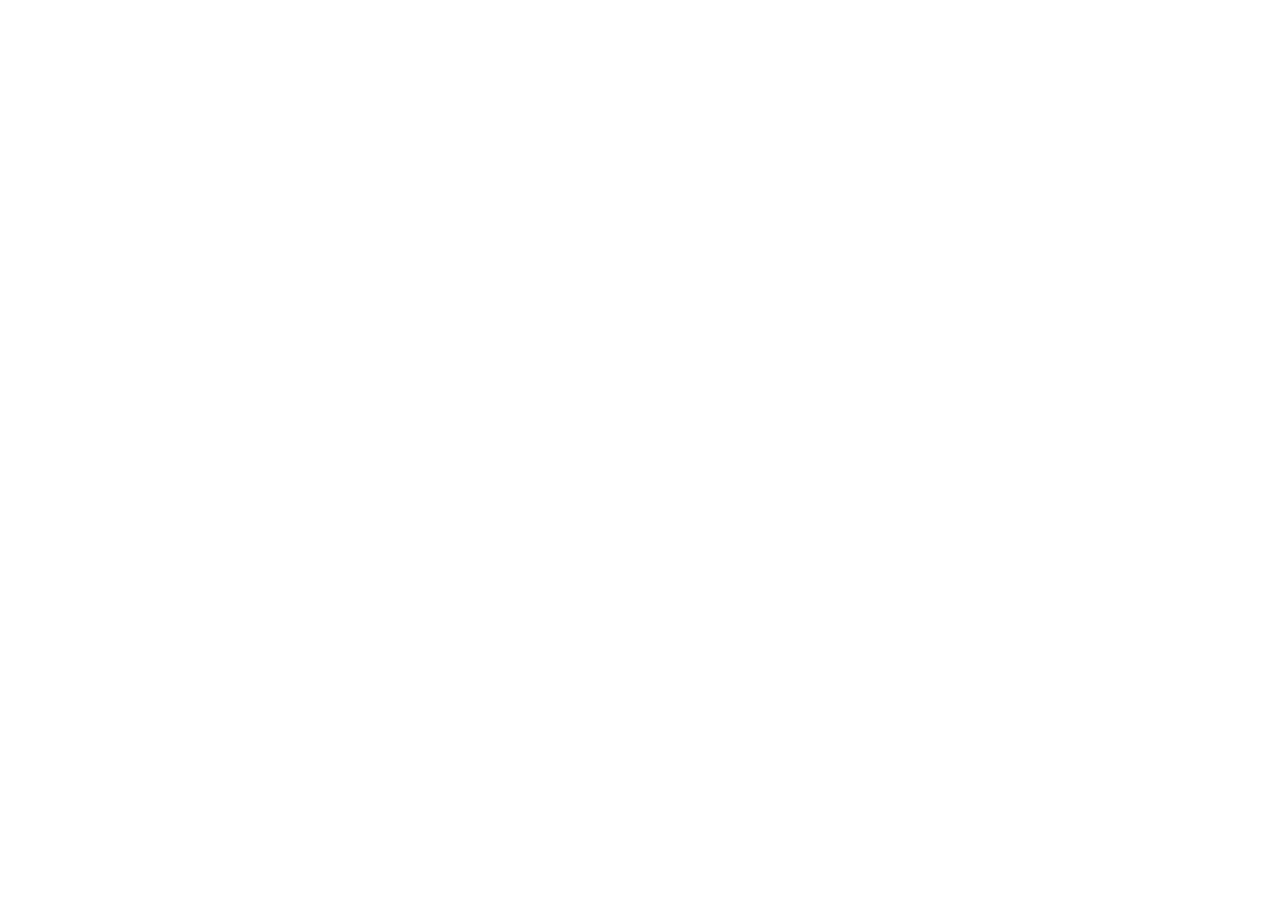
==== index.html @ d305706a "base bootstrap" ====
<!doctype html>
<html lang="en">
    <head>
        <meta charset="UTF-8" />
        <meta name="viewport" content="width=device-width, initial-scale=1.0" />
        <!-- bootstrap style -->
        <link
            href="https://cdn.jsdelivr.net/npm/bootstrap@5.3.8/dist/css/bootstrap.min.css"
            rel="stylesheet"
            integrity="sha384-sRIl4kxILFvY47J16cr9ZwB07vP4J8+LH7qKQnuqkuIAvNWLzeN8tE5YBujZqJLB"
            crossorigin="anonymous"
        />
        <title>Project 4 with bootstrap</title>
    </head>
    <body>



        
        <!-- Nhúng js bootstrap -->
        <script
            src="https://cdn.jsdelivr.net/npm/bootstrap@5.3.8/dist/js/bootstrap.bundle.min.js"
            integrity="sha384-FKyoEForCGlyvwx9Hj09JcYn3nv7wiPVlz7YYwJrWVcXK/BmnVDxM+D2scQbITxI"
            crossorigin="anonymous"
        ></script>
    </body>
</html>
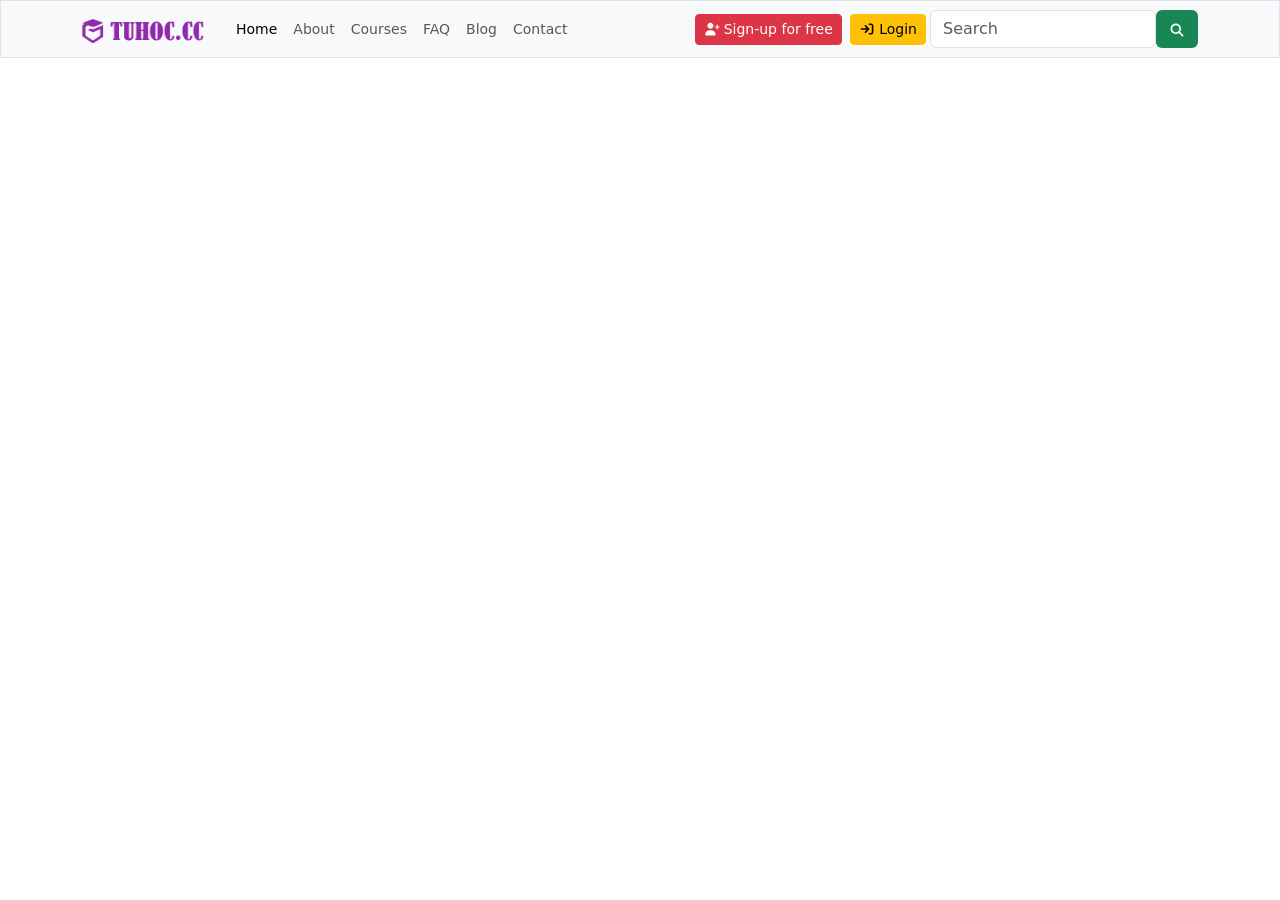
==== commit ee09a914: "xong phần navbar" ====
--- a/index.html
+++ b/index.html
@@ -10,13 +10,105 @@
             integrity="sha384-sRIl4kxILFvY47J16cr9ZwB07vP4J8+LH7qKQnuqkuIAvNWLzeN8tE5YBujZqJLB"
             crossorigin="anonymous"
         />
+
+        <!-- my style -->
+        <link rel="stylesheet" href="./style.css" />
         <title>Project 4 with bootstrap</title>
     </head>
     <body>
+        <!-- navbar -->
+        <nav class="navbar navbar-expand-lg bg-light border small border-bottom">
+            <div class="container">
+                <a class="navbar-brand" href="#">
+                    <img src="./img/logo-tuhoc-light.png" alt="Logo website Tuhoc.cc" width="30" height="24" />
+                </a>
+                <button
+                    class="navbar-toggler"
+                    type="button"
+                    data-bs-toggle="collapse"
+                    data-bs-target="#navbarSupportedContent"
+                    aria-controls="navbarSupportedContent"
+                    aria-expanded="false"
+                    aria-label="Toggle navigation"
+                >
+                    <span class="navbar-toggler-icon"></span>
+                </button>
+                <div class="collapse navbar-collapse" id="navbarSupportedContent">
+                    <!-- menu item -->
+                    <ul class="navbar-nav me-auto mb-2 mb-lg-0">
+                        <li class="nav-item">
+                            <a class="nav-link active" aria-current="page" href="#">Home</a>
+                        </li>
+                        <li class="nav-item">
+                            <a class="nav-link" href="#">About</a>
+                        </li>
+                        <li class="nav-item">
+                            <a class="nav-link" href="#">Courses</a>
+                        </li>
+                        <li class="nav-item">
+                            <a class="nav-link" href="#">FAQ</a>
+                        </li>
+                        <li class="nav-item">
+                            <a class="nav-link" href="#">Blog</a>
+                        </li>
+                        <li class="nav-item">
+                            <a class="nav-link" href="#">Contact</a>
+                        </li>
+                    </ul>
 
+                    <!-- btn -->
+                    <div class="mb-lg-0 mb-2">
+                        <a
+                            href="#"
+                            class="btn btn-danger btn-sm d-inline-flex justify-content-center align-items-center me-1"
+                        >
+                            <svg
+                                class="me-1"
+                                xmlns="http://www.w3.org/2000/svg"
+                                viewBox="0 0 640 640"
+                                width="16px"
+                                height="16px"
+                            >
+                                <!--!Font Awesome Free v7.3.1 by @fontawesome - https://fontawesome.com License - https://fontawesome.com/license/free Copyright 2026 Fonticons, Inc.-->
+                                <path
+                                    fill="rgb(255, 255, 255)"
+                                    d="M285.7 368C384.2 368 464 447.8 464 546.3C464 562.7 450.7 576 434.3 576L77.7 576C61.3 576 48 562.7 48 546.3C48 447.8 127.8 368 226.3 368L285.7 368zM528 144C541.3 144 552 154.7 552 168L552 216L600 216C613.3 216 624 226.7 624 240C624 253.3 613.3 264 600 264L552 264L552 312C552 325.3 541.3 336 528 336C514.7 336 504 325.3 504 312L504 264L456 264C442.7 264 432 253.3 432 240C432 226.7 442.7 216 456 216L504 216L504 168C504 154.7 514.7 144 528 144zM256 312C189.7 312 136 258.3 136 192C136 125.7 189.7 72 256 72C322.3 72 376 125.7 376 192C376 258.3 322.3 312 256 312z"
+                                />
+                            </svg>
+                            Sign-up for free
+                        </a>
+                        <a
+                            href="#"
+                            class="btn btn-warning btn-sm d-inline-flex justify-content-center align-items-center me-1"
+                        >
+                            <svg
+                                class="me-1"
+                                xmlns="http://www.w3.org/2000/svg"
+                                viewBox="0 0 640 640"
+                                width="16px"
+                                height="16px"
+                            >
+                                <!--!Font Awesome Pro v7.3.1 by @fontawesome - https://fontawesome.com License - https://fontawesome.com/license (Commercial License) Copyright 2026 Fonticons, Inc.-->
+                                <path
+                                    fill="#000"
+                                    d="M416 160L480 160C497.7 160 512 174.3 512 192L512 448C512 465.7 497.7 480 480 480L416 480C398.3 480 384 494.3 384 512C384 529.7 398.3 544 416 544L480 544C533 544 576 501 576 448L576 192C576 139 533 96 480 96L416 96C398.3 96 384 110.3 384 128C384 145.7 398.3 160 416 160zM406.6 342.6C419.1 330.1 419.1 309.8 406.6 297.3L278.6 169.3C266.1 156.8 245.8 156.8 233.3 169.3C220.8 181.8 220.8 202.1 233.3 214.6L306.7 288L96 288C78.3 288 64 302.3 64 320C64 337.7 78.3 352 96 352L306.7 352L233.3 425.4C220.8 437.9 220.8 458.2 233.3 470.7C245.8 483.2 266.1 483.2 278.6 470.7L406.6 342.7z"
+                                />
+                            </svg>
+                            Login
+                        </a>
+                    </div>
 
+                    <!-- form search -->
+                    <form class="d-flex" role="search">
+                        <input class="form-control" type="search" placeholder="Search" aria-label="Search" />
+                        <button class="btn bg-success text-white" type="submit">
+                            <img src="./img/search.svg" alt="search" width="16px" height="16px" />
+                        </button>
+                    </form>
+                </div>
+            </div>
+        </nav>
 
-        
         <!-- Nhúng js bootstrap -->
         <script
             src="https://cdn.jsdelivr.net/npm/bootstrap@5.3.8/dist/js/bootstrap.bundle.min.js"
--- a/style.css
+++ b/style.css
@@ -0,0 +1,3 @@
+.navbar-brand img{
+    width: 130px;
+}
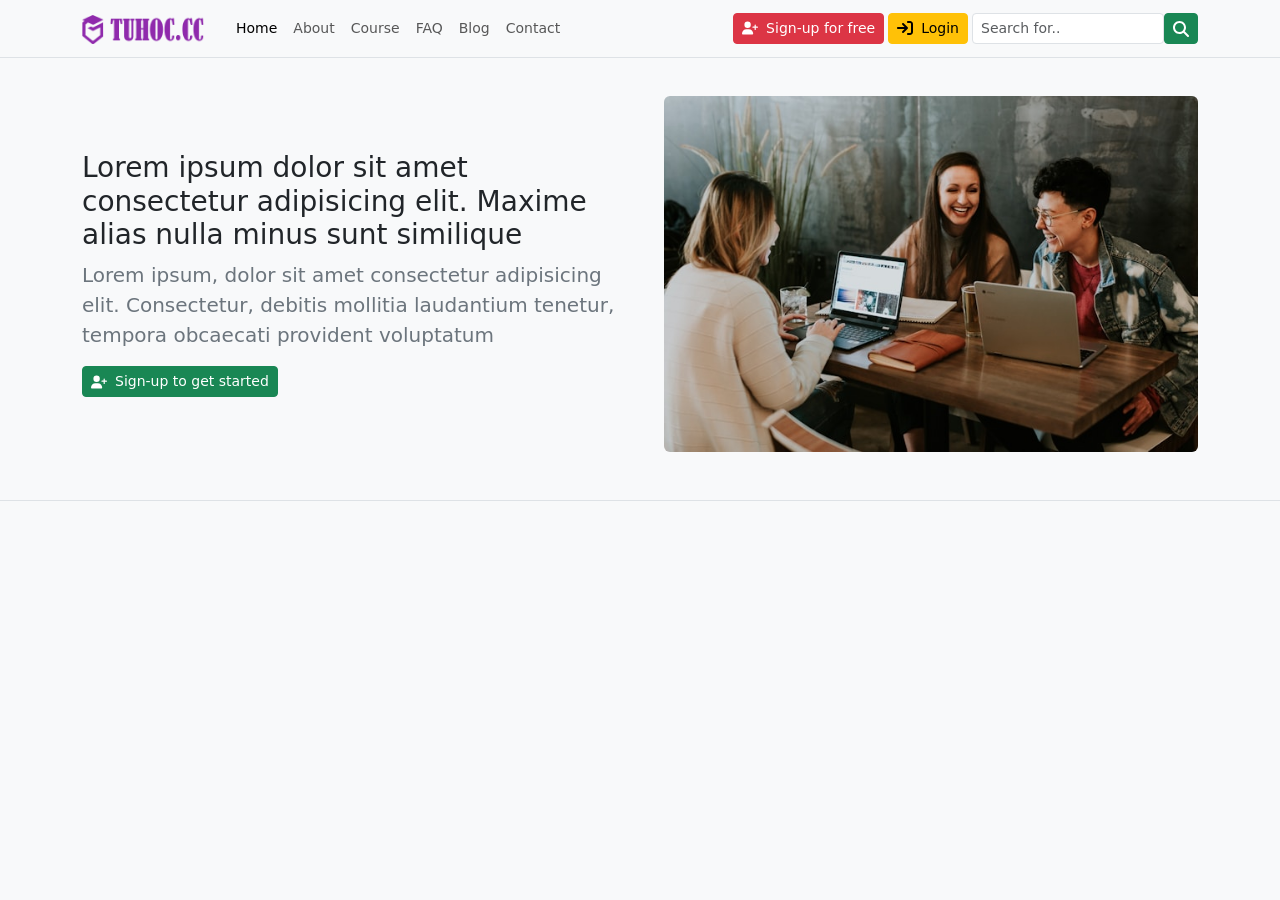
==== commit 2949fb00: "xong phần main-header" ====
--- a/index.html
+++ b/index.html
@@ -15,12 +15,13 @@
         <link rel="stylesheet" href="./style.css" />
         <title>Project 4 with bootstrap</title>
     </head>
-    <body>
+    <body class="bg-light">
         <!-- navbar -->
-        <nav class="navbar navbar-expand-lg bg-light border small border-bottom">
+        <nav class="navbar navbar-expand-lg bg-light border-bottom small fixed-top">
             <div class="container">
+                <!-- navbar rand -->
                 <a class="navbar-brand" href="#">
-                    <img src="./img/logo-tuhoc-light.png" alt="Logo website Tuhoc.cc" width="30" height="24" />
+                    <img src="./img/logo-tuhoc-light.png" alt="logo tuhoc.cc" />
                 </a>
                 <button
                     class="navbar-toggler"
@@ -37,77 +38,133 @@
                     <!-- menu item -->
                     <ul class="navbar-nav me-auto mb-2 mb-lg-0">
                         <li class="nav-item">
-                            <a class="nav-link active" aria-current="page" href="#">Home</a>
+                            <a class="nav-link active" aria-current="page" href="./index.html">Home</a>
                         </li>
                         <li class="nav-item">
-                            <a class="nav-link" href="#">About</a>
+                            <a class="nav-link" aria-current="page" href="#">About</a>
                         </li>
                         <li class="nav-item">
-                            <a class="nav-link" href="#">Courses</a>
+                            <a class="nav-link" aria-current="page" href="#">Course</a>
                         </li>
                         <li class="nav-item">
-                            <a class="nav-link" href="#">FAQ</a>
+                            <a class="nav-link" aria-current="page" href="./faq.html">FAQ</a>
                         </li>
                         <li class="nav-item">
-                            <a class="nav-link" href="#">Blog</a>
+                            <a class="nav-link" aria-current="page" href="#">Blog</a>
                         </li>
                         <li class="nav-item">
-                            <a class="nav-link" href="#">Contact</a>
+                            <a class="nav-link" aria-current="page" href="./contact.html">Contact</a>
                         </li>
                     </ul>
 
-                    <!-- btn -->
-                    <div class="mb-lg-0 mb-2">
+                    <!-- btn dùng thẻ a để đăng ký và đăng nhập -->
+                    <div class="me-1 mb-2 mb-lg-0 d-flex flex-column gap-1 flex-md-row">
                         <a
-                            href="#"
-                            class="btn btn-danger btn-sm d-inline-flex justify-content-center align-items-center me-1"
+                            href="#!"
+                            class="btn btn-danger btn-sm d-inline-flex justify-content-center align-items-center"
                         >
                             <svg
-                                class="me-1"
                                 xmlns="http://www.w3.org/2000/svg"
-                                viewBox="0 0 640 640"
                                 width="16px"
                                 height="16px"
+                                class="me-2"
+                                viewBox="0 0 640 512"
                             >
-                                <!--!Font Awesome Free v7.3.1 by @fontawesome - https://fontawesome.com License - https://fontawesome.com/license/free Copyright 2026 Fonticons, Inc.-->
+                                <!--!Font Awesome Free 6.6.0 by @fontawesome - https://fontawesome.com License - https://fontawesome.com/license/free Copyright 2024 Fonticons, Inc.-->
                                 <path
-                                    fill="rgb(255, 255, 255)"
-                                    d="M285.7 368C384.2 368 464 447.8 464 546.3C464 562.7 450.7 576 434.3 576L77.7 576C61.3 576 48 562.7 48 546.3C48 447.8 127.8 368 226.3 368L285.7 368zM528 144C541.3 144 552 154.7 552 168L552 216L600 216C613.3 216 624 226.7 624 240C624 253.3 613.3 264 600 264L552 264L552 312C552 325.3 541.3 336 528 336C514.7 336 504 325.3 504 312L504 264L456 264C442.7 264 432 253.3 432 240C432 226.7 442.7 216 456 216L504 216L504 168C504 154.7 514.7 144 528 144zM256 312C189.7 312 136 258.3 136 192C136 125.7 189.7 72 256 72C322.3 72 376 125.7 376 192C376 258.3 322.3 312 256 312z"
+                                    fill="#ffffff"
+                                    d="M96 128a128 128 0 1 1 256 0A128 128 0 1 1 96 128zM0 482.3C0 383.8 79.8 304 178.3 304l91.4 0C368.2 304 448 383.8 448 482.3c0 16.4-13.3 29.7-29.7 29.7L29.7 512C13.3 512 0 498.7 0 482.3zM504 312l0-64-64 0c-13.3 0-24-10.7-24-24s10.7-24 24-24l64 0 0-64c0-13.3 10.7-24 24-24s24 10.7 24 24l0 64 64 0c13.3 0 24 10.7 24 24s-10.7 24-24 24l-64 0 0 64c0 13.3-10.7 24-24 24s-24-10.7-24-24z"
                                 />
                             </svg>
                             Sign-up for free
                         </a>
+
                         <a
-                            href="#"
-                            class="btn btn-warning btn-sm d-inline-flex justify-content-center align-items-center me-1"
+                            href="#!"
+                            class="btn btn-warning btn-sm d-inline-flex justify-content-center align-items-center"
                         >
                             <svg
-                                class="me-1"
                                 xmlns="http://www.w3.org/2000/svg"
-                                viewBox="0 0 640 640"
                                 width="16px"
                                 height="16px"
+                                class="me-2"
+                                viewBox="0 0 512 512"
                             >
-                                <!--!Font Awesome Pro v7.3.1 by @fontawesome - https://fontawesome.com License - https://fontawesome.com/license (Commercial License) Copyright 2026 Fonticons, Inc.-->
+                                <!--!Font Awesome Free 6.6.0 by @fontawesome - https://fontawesome.com License - https://fontawesome.com/license/free Copyright 2024 Fonticons, Inc.-->
                                 <path
-                                    fill="#000"
-                                    d="M416 160L480 160C497.7 160 512 174.3 512 192L512 448C512 465.7 497.7 480 480 480L416 480C398.3 480 384 494.3 384 512C384 529.7 398.3 544 416 544L480 544C533 544 576 501 576 448L576 192C576 139 533 96 480 96L416 96C398.3 96 384 110.3 384 128C384 145.7 398.3 160 416 160zM406.6 342.6C419.1 330.1 419.1 309.8 406.6 297.3L278.6 169.3C266.1 156.8 245.8 156.8 233.3 169.3C220.8 181.8 220.8 202.1 233.3 214.6L306.7 288L96 288C78.3 288 64 302.3 64 320C64 337.7 78.3 352 96 352L306.7 352L233.3 425.4C220.8 437.9 220.8 458.2 233.3 470.7C245.8 483.2 266.1 483.2 278.6 470.7L406.6 342.7z"
+                                    d="M352 96l64 0c17.7 0 32 14.3 32 32l0 256c0 17.7-14.3 32-32 32l-64 0c-17.7 0-32 14.3-32 32s14.3 32 32 32l64 0c53 0 96-43 96-96l0-256c0-53-43-96-96-96l-64 0c-17.7 0-32 14.3-32 32s14.3 32 32 32zm-9.4 182.6c12.5-12.5 12.5-32.8 0-45.3l-128-128c-12.5-12.5-32.8-12.5-45.3 0s-12.5 32.8 0 45.3L242.7 224 32 224c-17.7 0-32 14.3-32 32s14.3 32 32 32l210.7 0-73.4 73.4c-12.5 12.5-12.5 32.8 0 45.3s32.8 12.5 45.3 0l128-128z"
                                 />
                             </svg>
                             Login
                         </a>
                     </div>
-
                     <!-- form search -->
                     <form class="d-flex" role="search">
-                        <input class="form-control" type="search" placeholder="Search" aria-label="Search" />
-                        <button class="btn bg-success text-white" type="submit">
-                            <img src="./img/search.svg" alt="search" width="16px" height="16px" />
+                        <input
+                            class="form-control form-control-sm me-0"
+                            type="search"
+                            placeholder="Search for.."
+                            aria-label="Search"
+                        />
+                        <button class="btn btn-success btn-sm" type="submit">
+                            <svg xmlns="http://www.w3.org/2000/svg" width="16px" height="16px" viewBox="0 0 512 512">
+                                <!--!Font Awesome Free 6.6.0 by @fontawesome - https://fontawesome.com License - https://fontawesome.com/license/free Copyright 2024 Fonticons, Inc.-->
+                                <path
+                                    fill="#ffffff"
+                                    d="M416 208c0 45.9-14.9 88.3-40 122.7L502.6 457.4c12.5 12.5 12.5 32.8 0 45.3s-32.8 12.5-45.3 0L330.7 376c-34.4 25.2-76.8 40-122.7 40C93.1 416 0 322.9 0 208S93.1 0 208 0S416 93.1 416 208zM208 352a144 144 0 1 0 0-288 144 144 0 1 0 0 288z"
+                                />
+                            </svg>
                         </button>
                     </form>
                 </div>
             </div>
         </nav>
+
+        <!-- header start -->
+        <header class="main-header py-5 mt-5 border-bottom">
+            <div class="container">
+                <div class="row align-items-center gx-md-5">
+                    <!-- khoi trai -->
+                    <div class="col-md-6 ">
+                        <h1 class="fs-3 fw-normal">
+                            Lorem ipsum dolor sit amet consectetur adipisicing elit. Maxime alias nulla minus sunt
+                            similique
+                        </h1>
+                        <p class="fs-5 fw-light text-secondary">
+                            Lorem ipsum, dolor sit amet consectetur adipisicing elit. Consectetur, debitis mollitia
+                            laudantium tenetur, tempora obcaecati provident voluptatum
+                        </p>
+                        <a
+                            href="#!"
+                            class="btn btn-success btn-sm d-inline-flex justify-content-center align-items-center"
+                        >
+                            <svg
+                                xmlns="http://www.w3.org/2000/svg"
+                                width="16px"
+                                height="16px"
+                                class="me-2"
+                                viewBox="0 0 640 512"
+                            >
+                                <!--!Font Awesome Free 6.6.0 by @fontawesome - https://fontawesome.com License - https://fontawesome.com/license/free Copyright 2024 Fonticons, Inc.-->
+                                <path
+                                    fill="#ffffff"
+                                    d="M96 128a128 128 0 1 1 256 0A128 128 0 1 1 96 128zM0 482.3C0 383.8 79.8 304 178.3 304l91.4 0C368.2 304 448 383.8 448 482.3c0 16.4-13.3 29.7-29.7 29.7L29.7 512C13.3 512 0 498.7 0 482.3zM504 312l0-64-64 0c-13.3 0-24-10.7-24-24s10.7-24 24-24l64 0 0-64c0-13.3 10.7-24 24-24s24 10.7 24 24l0 64 64 0c13.3 0 24 10.7 24 24s-10.7 24-24 24l-64 0 0 64c0 13.3-10.7 24-24 24s-24-10.7-24-24z"
+                                />
+                            </svg>
+                            Sign-up to get started
+                        </a>
+                    </div>
+                    <!-- khoi phai -->
+                    <div class="col-md-6 mt-5 mt-md-0">
+                        <div>
+                            <img class="rounded w-100" src="./img/main-header.jpg" alt="">
+                        </div>
+                    </div>
+                </div>
+            </div>
+        </header>
+
+        <!-- header end -->
 
         <!-- Nhúng js bootstrap -->
         <script
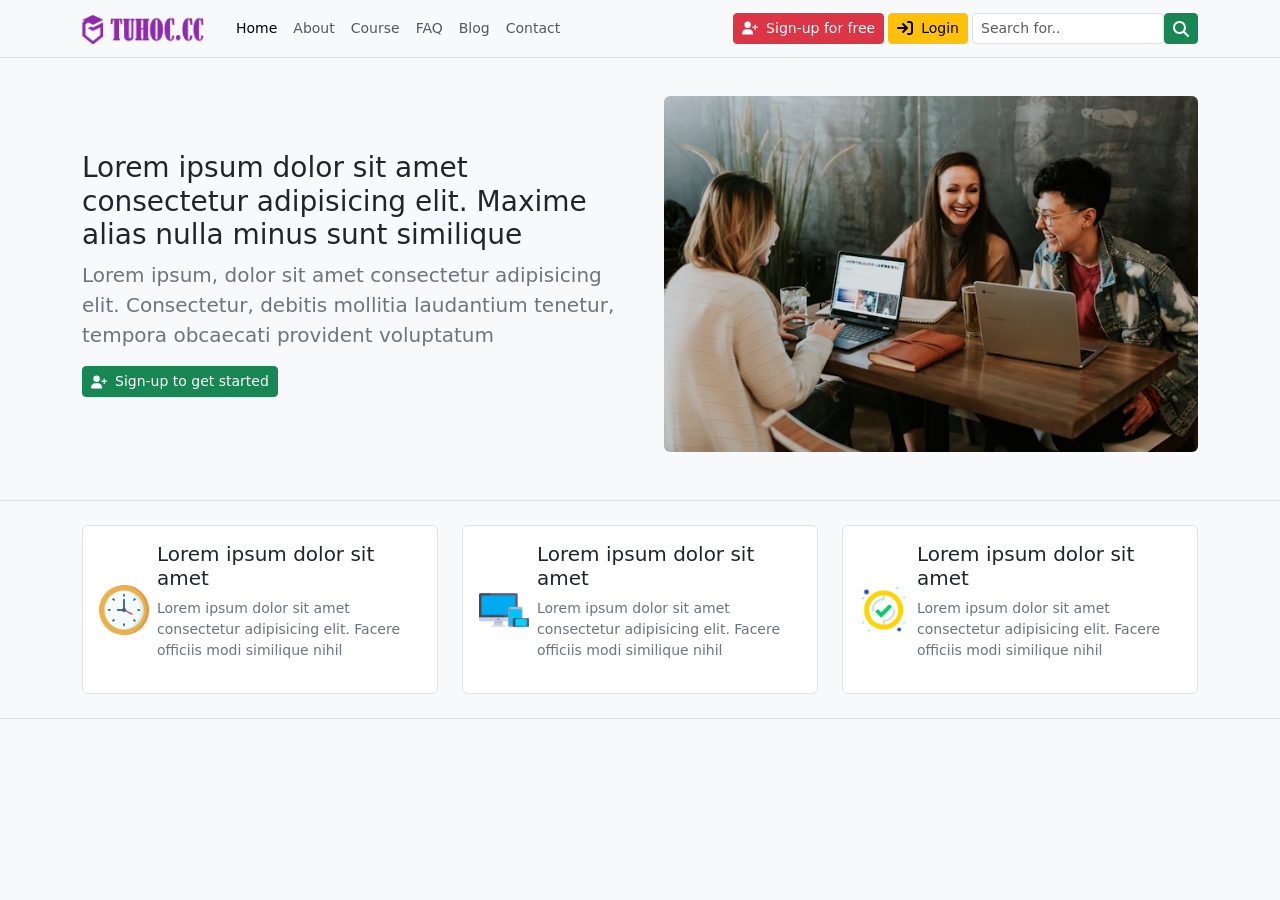
==== commit c9cddd82: "xong site feature" ====
--- a/index.html
+++ b/index.html
@@ -164,7 +164,56 @@
             </div>
         </header>
 
-        <!-- header end -->
+        <!-- site feature -->
+         <section class="py-4 border-bottom">
+        <div class="container">
+            <div class="row">
+                <!-- item -->
+                <div class="col-md-4">
+                    <div class="feature-item bg-white border rounded p-3 d-flex align-items-center">
+                        <div>
+                            <img src="./img/clock.png" alt="" width="50px" height="50px">
+                        </div>
+                        <div class="ms-2">
+                            <h3 class="fs-5">Lorem ipsum dolor sit amet</h3>
+                            <p class="small text-secondary">Lorem ipsum dolor sit amet consectetur adipisicing elit.
+                                Facere officiis modi similique
+                                nihil</p>
+                        </div>
+                    </div>
+                </div>
+                <!-- item -->
+                <div class="col-md-4">
+                    <div class="feature-item bg-white border rounded p-3 d-flex align-items-center mt-2 mt-md-0">
+                        <div>
+                            <img src="./img/responsive.png" alt="" width="50px" height="50px">
+                        </div>
+                        <div class="ms-2">
+                            <h3 class="fs-5">Lorem ipsum dolor sit amet</h3>
+                            <p class="small text-secondary">Lorem ipsum dolor sit amet consectetur adipisicing elit.
+                                Facere officiis modi similique
+                                nihil</p>
+                        </div>
+                    </div>
+                </div>
+                <!-- item -->
+                <div class="col-md-4">
+                    <div class="feature-item bg-white border rounded p-3 d-flex align-items-center mt-2 mt-md-0">
+                        <div>
+                            <img src="./img/tick.png" alt="" width="50px" height="50px">
+                        </div>
+                        <div class="ms-2">
+                            <h3 class="fs-5">Lorem ipsum dolor sit amet</h3>
+                            <p class="small text-secondary">Lorem ipsum dolor sit amet consectetur adipisicing elit.
+                                Facere officiis modi similique
+                                nihil</p>
+                        </div>
+                    </div>
+                </div>
+            </div>
+        </div>
+
+    </section>
 
         <!-- Nhúng js bootstrap -->
         <script
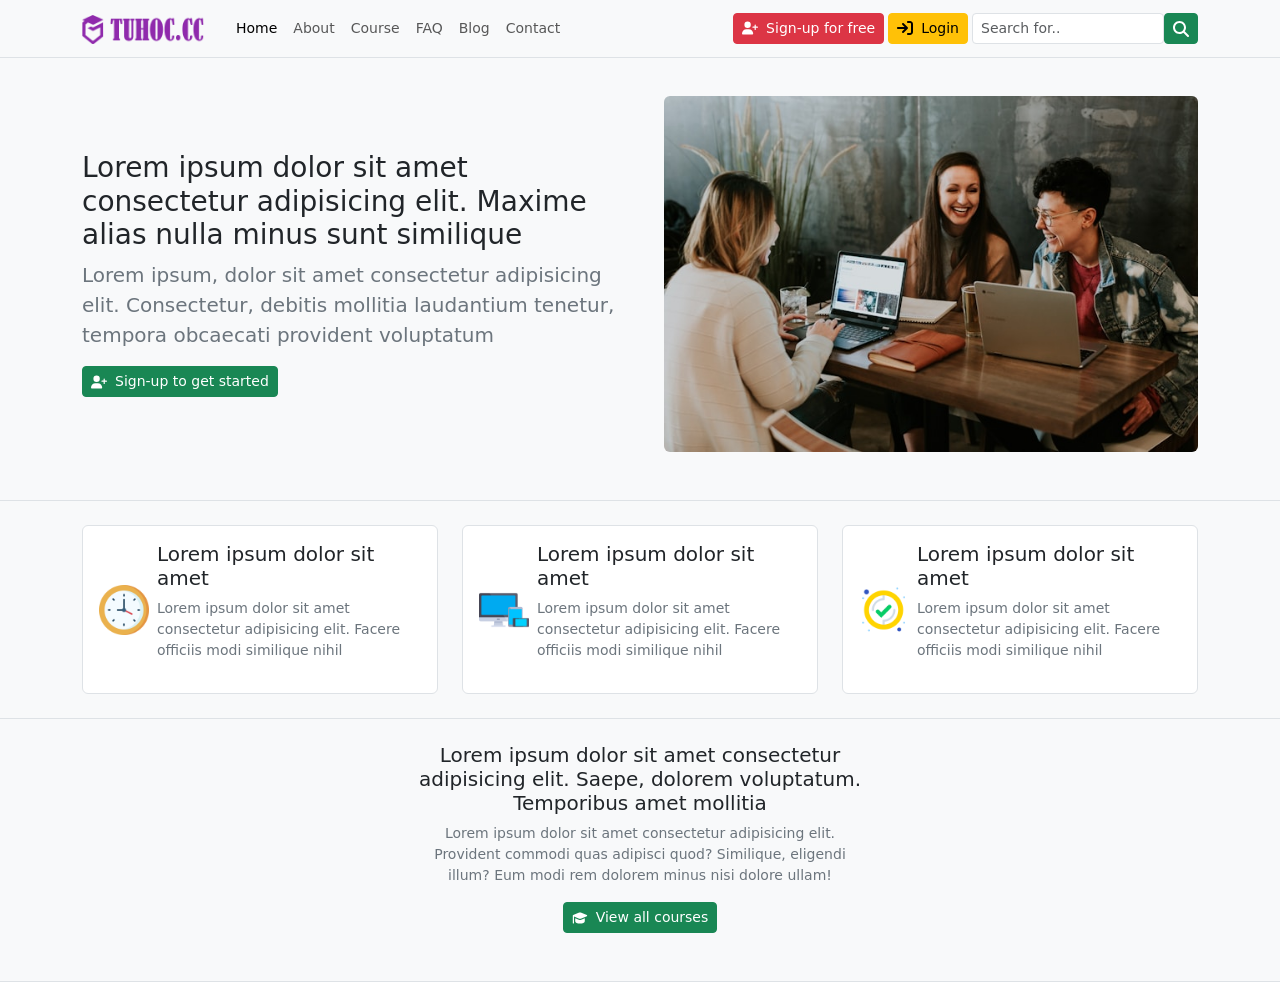
==== commit 44c1ebb0: "xong phần Course Loop" ====
--- a/index.html
+++ b/index.html
@@ -125,7 +125,7 @@
             <div class="container">
                 <div class="row align-items-center gx-md-5">
                     <!-- khoi trai -->
-                    <div class="col-md-6 ">
+                    <div class="col-md-6">
                         <h1 class="fs-3 fw-normal">
                             Lorem ipsum dolor sit amet consectetur adipisicing elit. Maxime alias nulla minus sunt
                             similique
@@ -157,7 +157,7 @@
                     <!-- khoi phai -->
                     <div class="col-md-6 mt-5 mt-md-0">
                         <div>
-                            <img class="rounded w-100" src="./img/main-header.jpg" alt="">
+                            <img class="rounded w-100" src="./img/main-header.jpg" alt="" />
                         </div>
                     </div>
                 </div>
@@ -165,55 +165,96 @@
         </header>
 
         <!-- site feature -->
-         <section class="py-4 border-bottom">
-        <div class="container">
-            <div class="row">
-                <!-- item -->
-                <div class="col-md-4">
-                    <div class="feature-item bg-white border rounded p-3 d-flex align-items-center">
-                        <div>
-                            <img src="./img/clock.png" alt="" width="50px" height="50px">
-                        </div>
-                        <div class="ms-2">
-                            <h3 class="fs-5">Lorem ipsum dolor sit amet</h3>
-                            <p class="small text-secondary">Lorem ipsum dolor sit amet consectetur adipisicing elit.
-                                Facere officiis modi similique
-                                nihil</p>
-                        </div>
-                    </div>
-                </div>
-                <!-- item -->
-                <div class="col-md-4">
-                    <div class="feature-item bg-white border rounded p-3 d-flex align-items-center mt-2 mt-md-0">
-                        <div>
-                            <img src="./img/responsive.png" alt="" width="50px" height="50px">
-                        </div>
-                        <div class="ms-2">
-                            <h3 class="fs-5">Lorem ipsum dolor sit amet</h3>
-                            <p class="small text-secondary">Lorem ipsum dolor sit amet consectetur adipisicing elit.
-                                Facere officiis modi similique
-                                nihil</p>
-                        </div>
-                    </div>
-                </div>
-                <!-- item -->
-                <div class="col-md-4">
-                    <div class="feature-item bg-white border rounded p-3 d-flex align-items-center mt-2 mt-md-0">
-                        <div>
-                            <img src="./img/tick.png" alt="" width="50px" height="50px">
-                        </div>
-                        <div class="ms-2">
-                            <h3 class="fs-5">Lorem ipsum dolor sit amet</h3>
-                            <p class="small text-secondary">Lorem ipsum dolor sit amet consectetur adipisicing elit.
-                                Facere officiis modi similique
-                                nihil</p>
-                        </div>
-                    </div>
-                </div>
-            </div>
-        </div>
-
-    </section>
+        <section class="py-4 border-bottom">
+            <div class="container">
+                <div class="row">
+                    <!-- item -->
+                    <div class="col-md-4">
+                        <div class="feature-item bg-white border rounded p-3 d-flex align-items-center">
+                            <div>
+                                <img src="./img/clock.png" alt="" width="50px" height="50px" />
+                            </div>
+                            <div class="ms-2">
+                                <h3 class="fs-5">Lorem ipsum dolor sit amet</h3>
+                                <p class="small text-secondary">
+                                    Lorem ipsum dolor sit amet consectetur adipisicing elit. Facere officiis modi
+                                    similique nihil
+                                </p>
+                            </div>
+                        </div>
+                    </div>
+                    <!-- item -->
+                    <div class="col-md-4">
+                        <div class="feature-item bg-white border rounded p-3 d-flex align-items-center mt-2 mt-md-0">
+                            <div>
+                                <img src="./img/responsive.png" alt="" width="50px" height="50px" />
+                            </div>
+                            <div class="ms-2">
+                                <h3 class="fs-5">Lorem ipsum dolor sit amet</h3>
+                                <p class="small text-secondary">
+                                    Lorem ipsum dolor sit amet consectetur adipisicing elit. Facere officiis modi
+                                    similique nihil
+                                </p>
+                            </div>
+                        </div>
+                    </div>
+                    <!-- item -->
+                    <div class="col-md-4">
+                        <div class="feature-item bg-white border rounded p-3 d-flex align-items-center mt-2 mt-md-0">
+                            <div>
+                                <img src="./img/tick.png" alt="" width="50px" height="50px" />
+                            </div>
+                            <div class="ms-2">
+                                <h3 class="fs-5">Lorem ipsum dolor sit amet</h3>
+                                <p class="small text-secondary">
+                                    Lorem ipsum dolor sit amet consectetur adipisicing elit. Facere officiis modi
+                                    similique nihil
+                                </p>
+                            </div>
+                        </div>
+                    </div>
+                </div>
+            </div>
+        </section>
+
+        <!-- Course Loop -->
+        <section class="py-4 border-bottom">
+            <div class="container">
+                <div class="row justify-content-center">
+                    <div class="col-md-5">
+                        <div class="cours-loop-heading text-md-center mb-4">
+                            <h1 class="fs-5">
+                                Lorem ipsum dolor sit amet consectetur adipisicing elit. Saepe, dolorem voluptatum.
+                                Temporibus amet mollitia
+                            </h1>
+                            <p class="small text-secondary">
+                                Lorem ipsum dolor sit amet consectetur adipisicing elit. Provident commodi quas adipisci
+                                quod? Similique, eligendi illum? Eum modi rem dolorem minus nisi dolore ullam!
+                            </p>
+                            <a
+                                href="#!"
+                                class="btn btn-success btn-sm d-inline-flex justify-content-center align-items-center"
+                            >
+                                <svg
+                                    xmlns="http://www.w3.org/2000/svg"
+                                    width="16px"
+                                    height="16px"
+                                    class="me-2"
+                                    viewBox="0 0 640 640"
+                                >
+                                    <!--!Font Awesome Free v7.3.1 by @fontawesome - https://fontawesome.com License - https://fontawesome.com/license/free Copyright 2026 Fonticons, Inc.-->
+                                    <path
+                                        fill="rgb(255, 255, 255)"
+                                        d="M80 259.8L289.2 345.9C299 349.9 309.4 352 320 352C330.6 352 341 349.9 350.8 345.9L593.2 246.1C602.2 242.4 608 233.7 608 224C608 214.3 602.2 205.6 593.2 201.9L350.8 102.1C341 98.1 330.6 96 320 96C309.4 96 299 98.1 289.2 102.1L46.8 201.9C37.8 205.6 32 214.3 32 224L32 520C32 533.3 42.7 544 56 544C69.3 544 80 533.3 80 520L80 259.8zM128 331.5L128 448C128 501 214 544 320 544C426 544 512 501 512 448L512 331.4L369.1 390.3C353.5 396.7 336.9 400 320 400C303.1 400 286.5 396.7 270.9 390.3L128 331.4z"
+                                    />
+                                </svg>
+                                View all courses
+                            </a>
+                        </div>
+                    </div>
+                </div>
+            </div>
+        </section>
 
         <!-- Nhúng js bootstrap -->
         <script
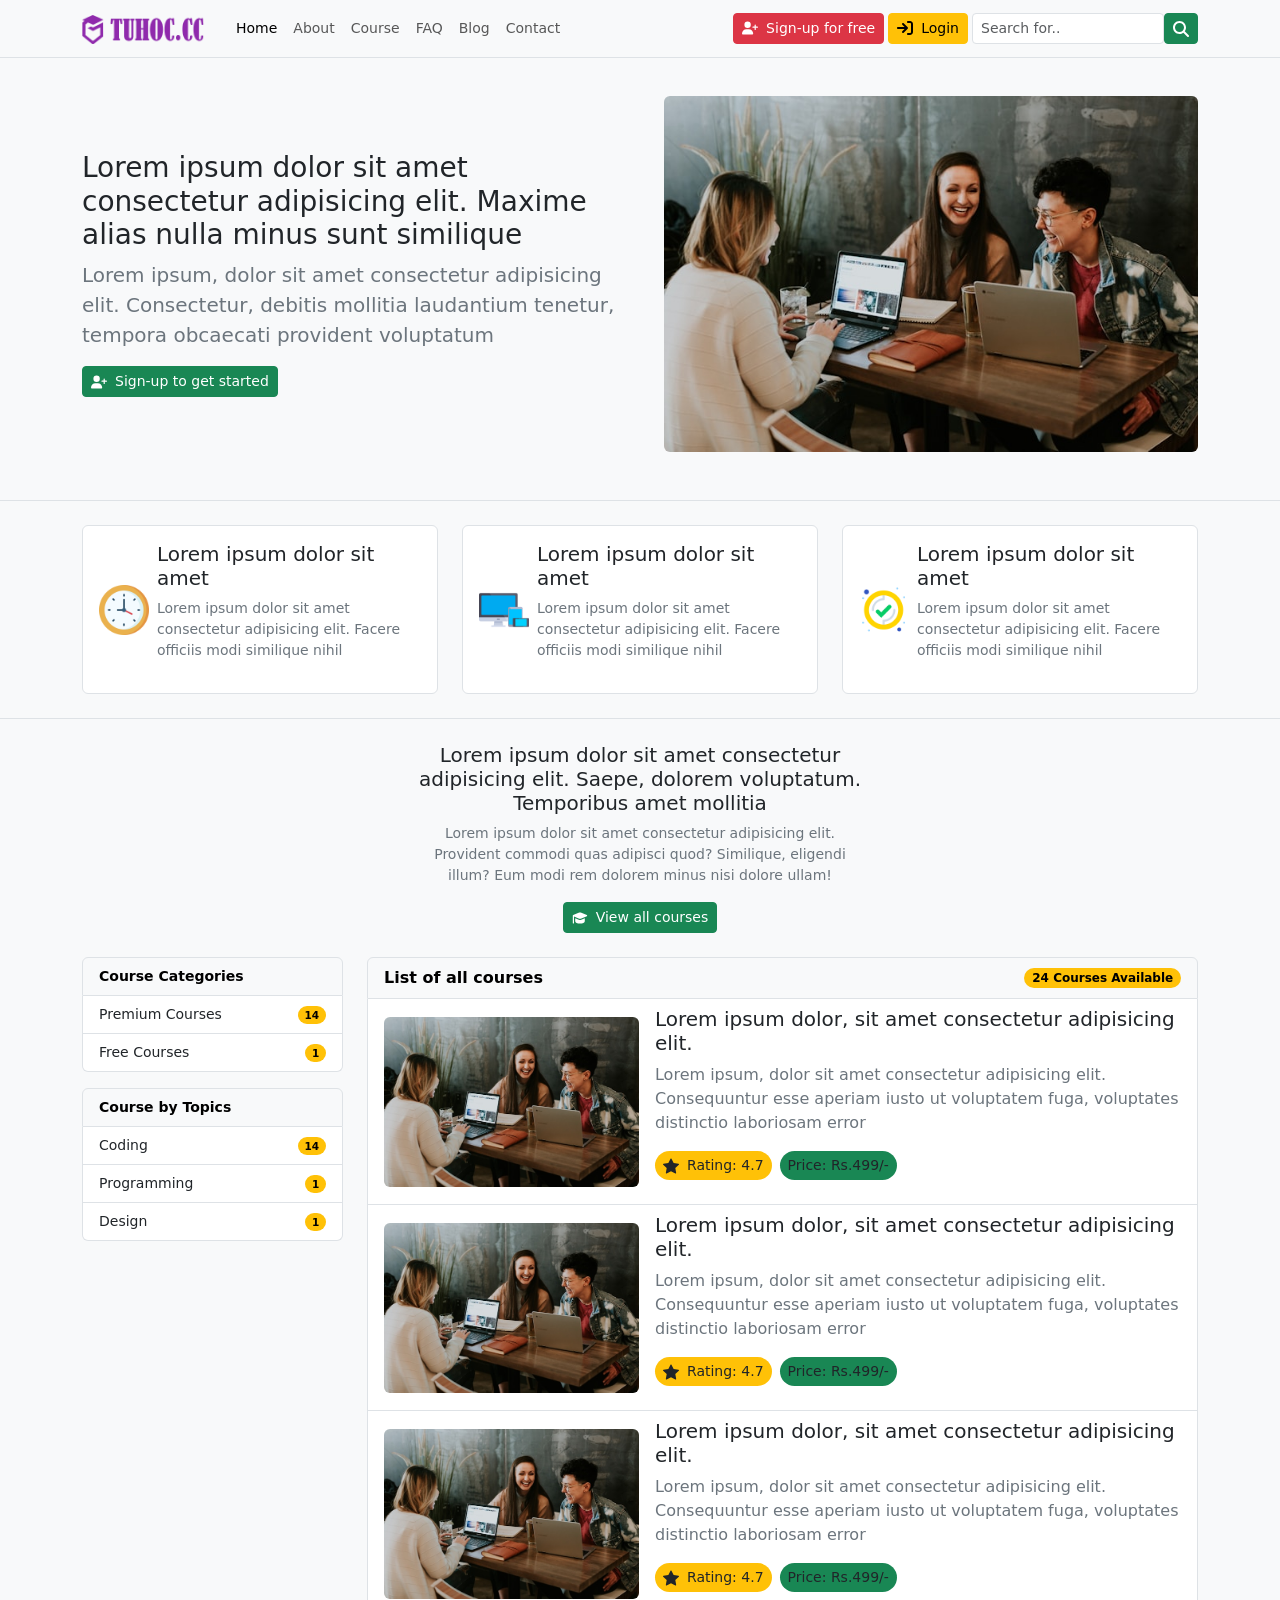
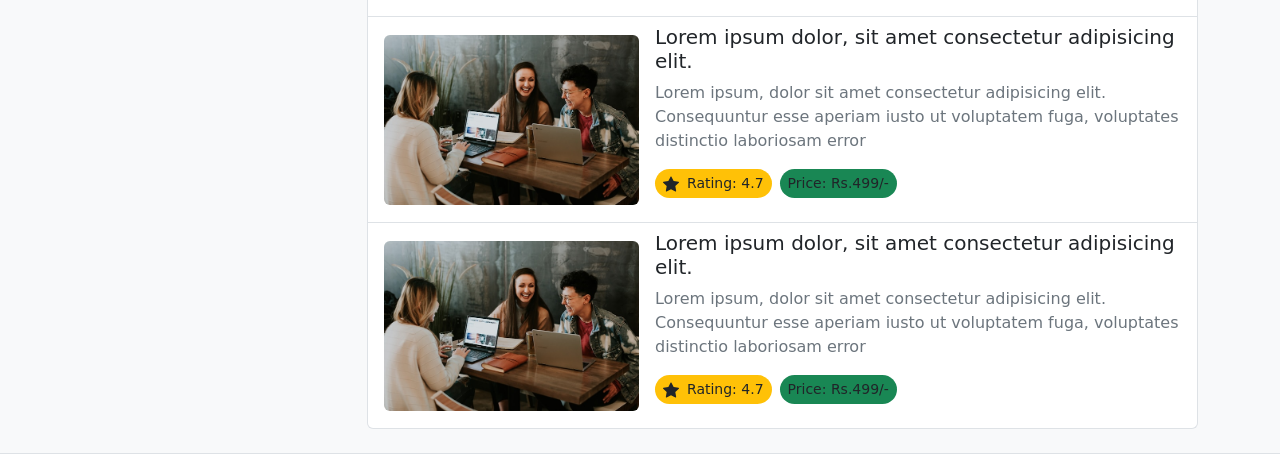
==== commit 4b7401ac: "xong 1/2 course" ====
--- a/index.html
+++ b/index.html
@@ -253,6 +253,186 @@
                         </div>
                     </div>
                 </div>
+
+                <div class="row">
+                    <!-- khoi trai -->
+                    <div class="col-md-3">
+                        <div class="list-group small mb-3">
+                            <div class="list-group-item text-bg-light fw-bold">Course Categories</div>
+                            <a class="align-items-center list-group-item d-flex justify-content-between" href="#!">
+                                Premium Courses
+                                <span class="badge rounded-pill text-bg-warning">14</span>
+                            </a>
+                            <a class="align-items-center list-group-item d-flex justify-content-between" href="#!">
+                                Free Courses
+                                <span class="badge rounded-pill text-bg-warning">1</span>
+                            </a>
+                        </div>
+                        <div class="list-group small mb-3 mb-md-0">
+                            <div class="list-group-item text-bg-light fw-bold">Course by Topics</div>
+                            <a class="align-items-center list-group-item d-flex justify-content-between" href="#!">
+                                Coding
+                                <span class="badge rounded-pill text-bg-warning">14</span>
+                            </a>
+                            <a class="align-items-center list-group-item d-flex justify-content-between" href="#!">
+                                Programming
+                                <span class="badge rounded-pill text-bg-warning">1</span>
+                            </a>
+                            <a class="align-items-center list-group-item d-flex justify-content-between" href="#!">
+                                Design
+                                <span class="badge rounded-pill text-bg-warning">1</span>
+                            </a>
+                        </div>
+                    </div>
+                    <!-- khoi phai -->
+                    <div class="col-md-9">
+                        <div class="list-group">
+                            <div
+                                class="list-group-item text-bg-light fw-bold d-flex justify-content-between align-items-center"
+                            >
+                                List of all courses
+                                <span class="badge rounded-pill text-bg-warning"> 24 Courses Available</span>
+                            </div>
+
+                            <!-- item -->
+                            <a href="single-course.html" class="list-group-item list-group-item-action">
+                                <div class="row align-items-center g-3">
+                                    <div class="col-md-4">
+                                        <div class="course-image-holder">
+                                            <img
+                                                class="rounded img-fluid mb-md-0 mt-md-0 mt-2"
+                                                src="./img/main-header (1).jpg"
+                                                alt=""
+                                            />
+                                        </div>
+                                    </div>
+                                    <div class="col-md-8">
+                                        <h5>Lorem ipsum dolor, sit amet consectetur adipisicing elit.</h5>
+                                        <p class="text-secondary">
+                                            Lorem ipsum, dolor sit amet consectetur adipisicing elit. Consequuntur esse
+                                            aperiam iusto ut voluptatem fuga, voluptates distinctio laboriosam error
+                                        </p>
+                                        <p class="d-inline-flex align-items-center">
+                                            <span class="me-2 rounded-pill small bg-warning px-2 py-1 d-flex align-items-center"><svg xmlns="http://www.w3.org/2000/svg" width="16" height="16" fill="currentColor" class="bi bi-star-fill me-2" viewBox="0 0 16 16">
+                                                <path d="M3.612 15.443c-.386.198-.824-.149-.746-.592l.83-4.73L.173 6.765c-.329-.314-.158-.888.283-.95l4.898-.696L7.538.792c.197-.39.73-.39.927 0l2.184 4.327 4.898.696c.441.062.612.636.282.95l-3.522 3.356.83 4.73c.078.443-.36.79-.746.592L8 13.187l-4.389 2.256z"></path>
+                                            </svg>Rating: 4.7</span>
+                                            <span class="me-2 rounded-pill small bg-success px-2 py-1 d-flex align-items-center">Price: Rs.499/-</span>
+                                        </p>
+                                    </div>
+                                </div>
+                            </a>
+                            <!-- item -->
+                            <a href="single-course.html" class="list-group-item list-group-item-action">
+                                <div class="row align-items-center g-3">
+                                    <div class="col-md-4">
+                                        <div class="course-image-holder">
+                                            <img
+                                                class="rounded img-fluid mb-md-0 mt-md-0 mt-2"
+                                                src="./img/main-header (1).jpg"
+                                                alt=""
+                                            />
+                                        </div>
+                                    </div>
+                                    <div class="col-md-8">
+                                        <h5>Lorem ipsum dolor, sit amet consectetur adipisicing elit.</h5>
+                                        <p class="text-secondary">
+                                            Lorem ipsum, dolor sit amet consectetur adipisicing elit. Consequuntur esse
+                                            aperiam iusto ut voluptatem fuga, voluptates distinctio laboriosam error
+                                        </p>
+                                        <p class="d-inline-flex align-items-center">
+                                            <span class="me-2 rounded-pill small bg-warning px-2 py-1 d-flex align-items-center"><svg xmlns="http://www.w3.org/2000/svg" width="16" height="16" fill="currentColor" class="bi bi-star-fill me-2" viewBox="0 0 16 16">
+                                                <path d="M3.612 15.443c-.386.198-.824-.149-.746-.592l.83-4.73L.173 6.765c-.329-.314-.158-.888.283-.95l4.898-.696L7.538.792c.197-.39.73-.39.927 0l2.184 4.327 4.898.696c.441.062.612.636.282.95l-3.522 3.356.83 4.73c.078.443-.36.79-.746.592L8 13.187l-4.389 2.256z"></path>
+                                            </svg>Rating: 4.7</span>
+                                            <span class="me-2 rounded-pill small bg-success px-2 py-1 d-flex align-items-center">Price: Rs.499/-</span>
+                                        </p>
+                                    </div>
+                                </div>
+                            </a>
+                            <!-- item -->
+                            <a href="single-course.html" class="list-group-item list-group-item-action">
+                                <div class="row align-items-center g-3">
+                                    <div class="col-md-4">
+                                        <div class="course-image-holder">
+                                            <img
+                                                class="rounded img-fluid mb-md-0 mt-md-0 mt-2"
+                                                src="./img/main-header (1).jpg"
+                                                alt=""
+                                            />
+                                        </div>
+                                    </div>
+                                    <div class="col-md-8">
+                                        <h5>Lorem ipsum dolor, sit amet consectetur adipisicing elit.</h5>
+                                        <p class="text-secondary">
+                                            Lorem ipsum, dolor sit amet consectetur adipisicing elit. Consequuntur esse
+                                            aperiam iusto ut voluptatem fuga, voluptates distinctio laboriosam error
+                                        </p>
+                                        <p class="d-inline-flex align-items-center">
+                                            <span class="me-2 rounded-pill small bg-warning px-2 py-1 d-flex align-items-center"><svg xmlns="http://www.w3.org/2000/svg" width="16" height="16" fill="currentColor" class="bi bi-star-fill me-2" viewBox="0 0 16 16">
+                                                <path d="M3.612 15.443c-.386.198-.824-.149-.746-.592l.83-4.73L.173 6.765c-.329-.314-.158-.888.283-.95l4.898-.696L7.538.792c.197-.39.73-.39.927 0l2.184 4.327 4.898.696c.441.062.612.636.282.95l-3.522 3.356.83 4.73c.078.443-.36.79-.746.592L8 13.187l-4.389 2.256z"></path>
+                                            </svg>Rating: 4.7</span>
+                                            <span class="me-2 rounded-pill small bg-success px-2 py-1 d-flex align-items-center">Price: Rs.499/-</span>
+                                        </p>
+                                    </div>
+                                </div>
+                            </a>
+                            <!-- item -->
+                            <a href="single-course.html" class="list-group-item list-group-item-action">
+                                <div class="row align-items-center g-3">
+                                    <div class="col-md-4">
+                                        <div class="course-image-holder">
+                                            <img
+                                                class="rounded img-fluid mb-md-0 mt-md-0 mt-2"
+                                                src="./img/main-header (1).jpg"
+                                                alt=""
+                                            />
+                                        </div>
+                                    </div>
+                                    <div class="col-md-8">
+                                        <h5>Lorem ipsum dolor, sit amet consectetur adipisicing elit.</h5>
+                                        <p class="text-secondary">
+                                            Lorem ipsum, dolor sit amet consectetur adipisicing elit. Consequuntur esse
+                                            aperiam iusto ut voluptatem fuga, voluptates distinctio laboriosam error
+                                        </p>
+                                        <p class="d-inline-flex align-items-center">
+                                            <span class="me-2 rounded-pill small bg-warning px-2 py-1 d-flex align-items-center"><svg xmlns="http://www.w3.org/2000/svg" width="16" height="16" fill="currentColor" class="bi bi-star-fill me-2" viewBox="0 0 16 16">
+                                                <path d="M3.612 15.443c-.386.198-.824-.149-.746-.592l.83-4.73L.173 6.765c-.329-.314-.158-.888.283-.95l4.898-.696L7.538.792c.197-.39.73-.39.927 0l2.184 4.327 4.898.696c.441.062.612.636.282.95l-3.522 3.356.83 4.73c.078.443-.36.79-.746.592L8 13.187l-4.389 2.256z"></path>
+                                            </svg>Rating: 4.7</span>
+                                            <span class="me-2 rounded-pill small bg-success px-2 py-1 d-flex align-items-center">Price: Rs.499/-</span>
+                                        </p>
+                                    </div>
+                                </div>
+                            </a>
+                            <!-- item -->
+                            <a href="single-course.html" class="list-group-item list-group-item-action">
+                                <div class="row align-items-center g-3">
+                                    <div class="col-md-4">
+                                        <div class="course-image-holder">
+                                            <img
+                                                class="rounded img-fluid mb-md-0 mt-md-0 mt-2"
+                                                src="./img/main-header (1).jpg"
+                                                alt=""
+                                            />
+                                        </div>
+                                    </div>
+                                    <div class="col-md-8">
+                                        <h5>Lorem ipsum dolor, sit amet consectetur adipisicing elit.</h5>
+                                        <p class="text-secondary">
+                                            Lorem ipsum, dolor sit amet consectetur adipisicing elit. Consequuntur esse
+                                            aperiam iusto ut voluptatem fuga, voluptates distinctio laboriosam error
+                                        </p>
+                                        <p class="d-inline-flex align-items-center">
+                                            <span class="me-2 rounded-pill small bg-warning px-2 py-1 d-flex align-items-center"><svg xmlns="http://www.w3.org/2000/svg" width="16" height="16" fill="currentColor" class="bi bi-star-fill me-2" viewBox="0 0 16 16">
+                                                <path d="M3.612 15.443c-.386.198-.824-.149-.746-.592l.83-4.73L.173 6.765c-.329-.314-.158-.888.283-.95l4.898-.696L7.538.792c.197-.39.73-.39.927 0l2.184 4.327 4.898.696c.441.062.612.636.282.95l-3.522 3.356.83 4.73c.078.443-.36.79-.746.592L8 13.187l-4.389 2.256z"></path>
+                                            </svg>Rating: 4.7</span>
+                                            <span class="me-2 rounded-pill small bg-success px-2 py-1 d-flex align-items-center">Price: Rs.499/-</span>
+                                        </p>
+                                    </div>
+                                </div>
+                            </a>
+                            
+                        </div>
+                    </div>
+                </div>
             </div>
         </section>
 
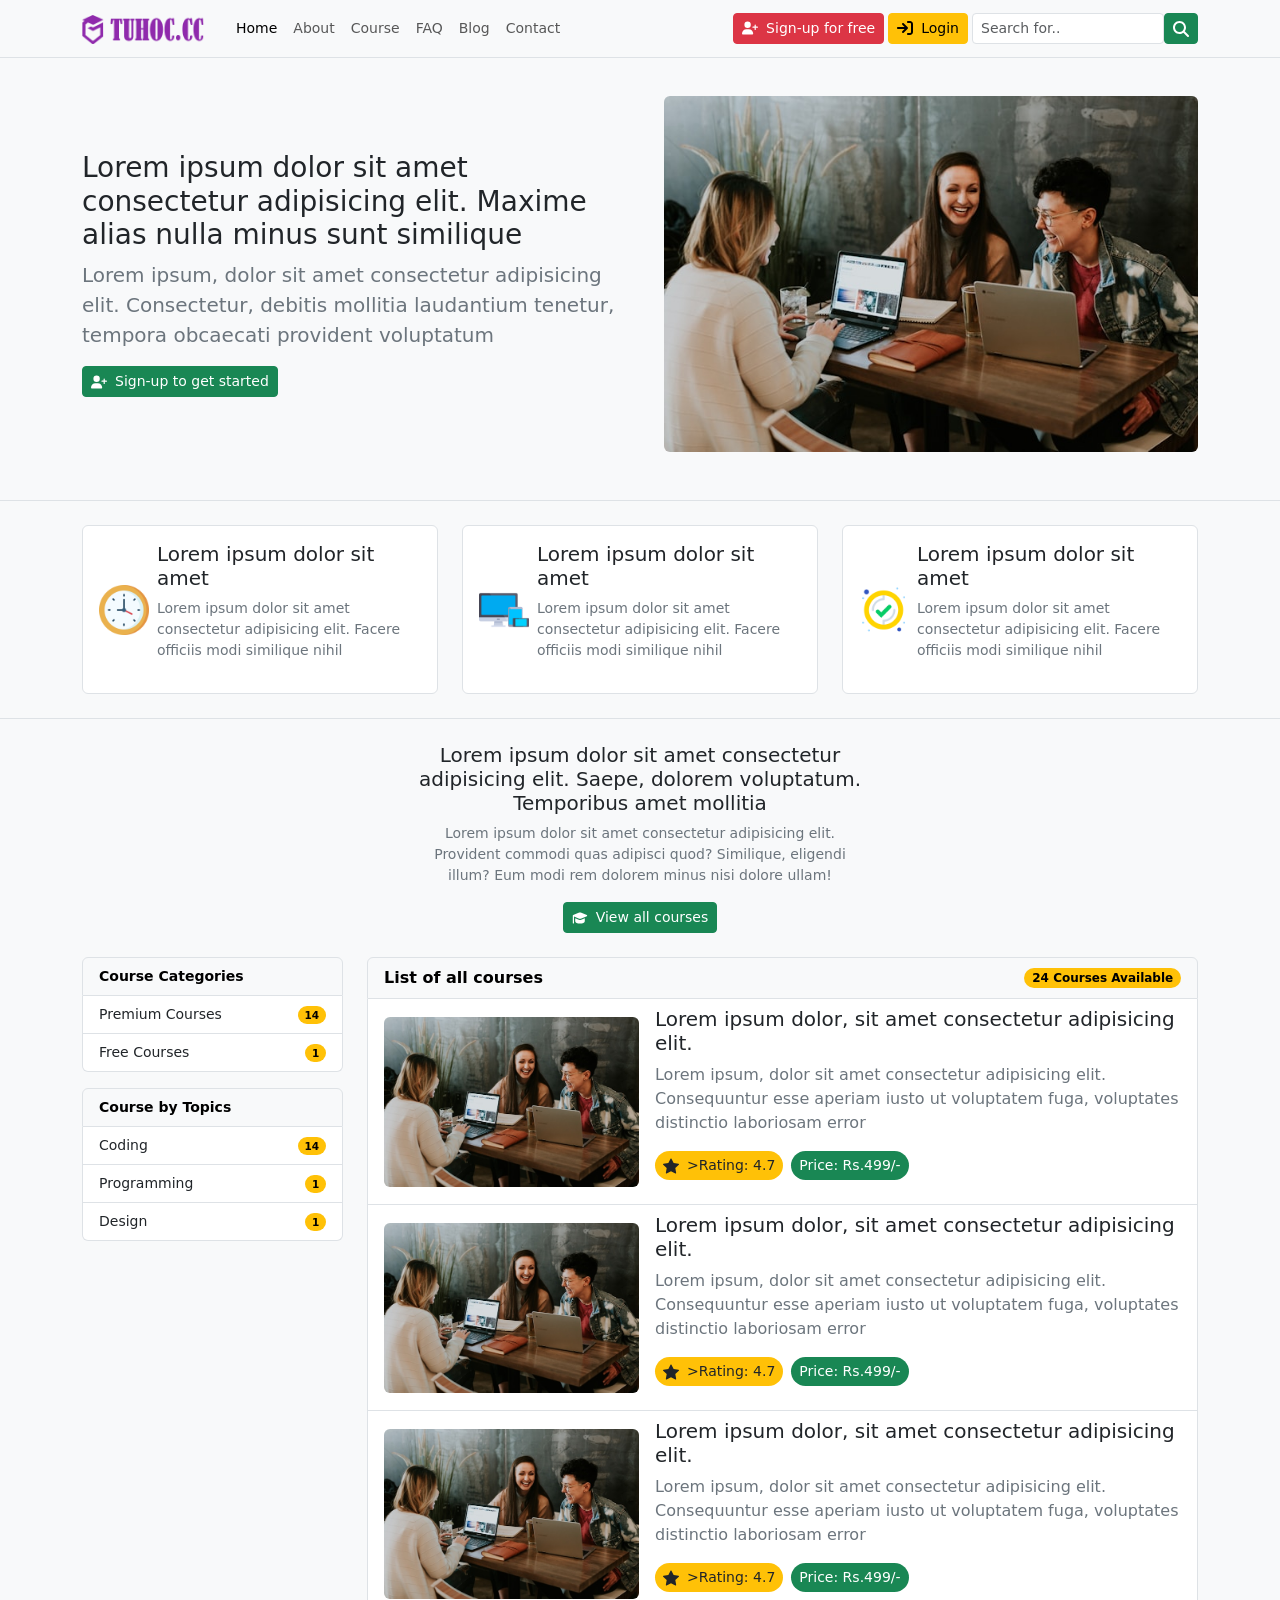
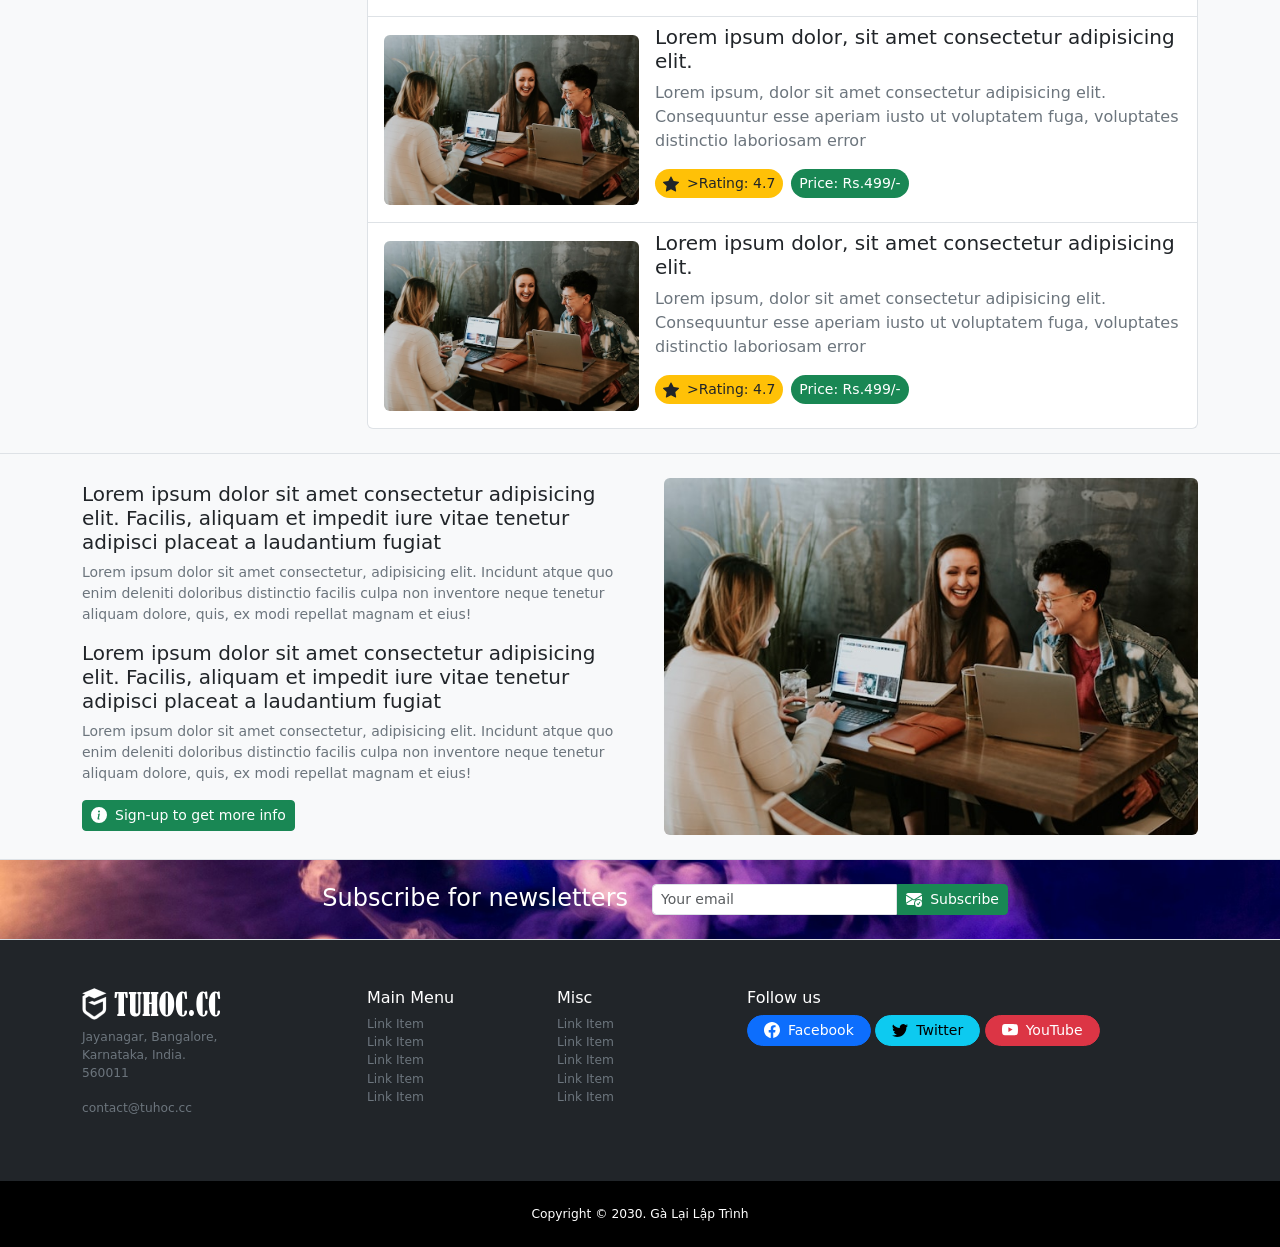
==== commit 387888fc: "xong full giao diện home" ====
--- a/index.html
+++ b/index.html
@@ -217,7 +217,7 @@
             </div>
         </section>
 
-        <!-- Course Loop -->
+        <!-- Course -->
         <section class="py-4 border-bottom">
             <div class="container">
                 <div class="row justify-content-center">
@@ -313,10 +313,26 @@
                                             aperiam iusto ut voluptatem fuga, voluptates distinctio laboriosam error
                                         </p>
                                         <p class="d-inline-flex align-items-center">
-                                            <span class="me-2 rounded-pill small bg-warning px-2 py-1 d-flex align-items-center"><svg xmlns="http://www.w3.org/2000/svg" width="16" height="16" fill="currentColor" class="bi bi-star-fill me-2" viewBox="0 0 16 16">
-                                                <path d="M3.612 15.443c-.386.198-.824-.149-.746-.592l.83-4.73L.173 6.765c-.329-.314-.158-.888.283-.95l4.898-.696L7.538.792c.197-.39.73-.39.927 0l2.184 4.327 4.898.696c.441.062.612.636.282.95l-3.522 3.356.83 4.73c.078.443-.36.79-.746.592L8 13.187l-4.389 2.256z"></path>
-                                            </svg>Rating: 4.7</span>
-                                            <span class="me-2 rounded-pill small bg-success px-2 py-1 d-flex align-items-center">Price: Rs.499/-</span>
+                                            <span
+                                                class="me-2 rounded-pill small bg-warning px-2 py-1 d-flex align-items-center"
+                                                ><svg
+                                                    xmlns="http://www.w3.org/2000/svg"
+                                                    width="16"
+                                                    height="16"
+                                                    fill="currentColor"
+                                                    class="bi bi-star-fill me-2"
+                                                    viewBox="0 0 16 16"
+                                                >
+                                                    <path
+                                                        d="M3.612 15.443c-.386.198-.824-.149-.746-.592l.83-4.73L.173 6.765c-.329-.314-.158-.888.283-.95l4.898-.696L7.538.792c.197-.39.73-.39.927 0l2.184 4.327 4.898.696c.441.062.612.636.282.95l-3.522 3.356.83 4.73c.078.443-.36.79-.746.592L8 13.187l-4.389 2.256z"
+                                                    ></path>
+                                                </svg>
+                                                >Rating: 4.7</span
+                                            >
+                                            <span
+                                                class="me-2 text-white rounded-pill small bg-success px-2 py-1 d-flex align-items-center"
+                                                >Price: Rs.499/-</span
+                                            >
                                         </p>
                                     </div>
                                 </div>
@@ -340,10 +356,26 @@
                                             aperiam iusto ut voluptatem fuga, voluptates distinctio laboriosam error
                                         </p>
                                         <p class="d-inline-flex align-items-center">
-                                            <span class="me-2 rounded-pill small bg-warning px-2 py-1 d-flex align-items-center"><svg xmlns="http://www.w3.org/2000/svg" width="16" height="16" fill="currentColor" class="bi bi-star-fill me-2" viewBox="0 0 16 16">
-                                                <path d="M3.612 15.443c-.386.198-.824-.149-.746-.592l.83-4.73L.173 6.765c-.329-.314-.158-.888.283-.95l4.898-.696L7.538.792c.197-.39.73-.39.927 0l2.184 4.327 4.898.696c.441.062.612.636.282.95l-3.522 3.356.83 4.73c.078.443-.36.79-.746.592L8 13.187l-4.389 2.256z"></path>
-                                            </svg>Rating: 4.7</span>
-                                            <span class="me-2 rounded-pill small bg-success px-2 py-1 d-flex align-items-center">Price: Rs.499/-</span>
+                                            <span
+                                                class="me-2 rounded-pill small bg-warning px-2 py-1 d-flex align-items-center"
+                                                ><svg
+                                                    xmlns="http://www.w3.org/2000/svg"
+                                                    width="16"
+                                                    height="16"
+                                                    fill="currentColor"
+                                                    class="bi bi-star-fill me-2"
+                                                    viewBox="0 0 16 16"
+                                                >
+                                                    <path
+                                                        d="M3.612 15.443c-.386.198-.824-.149-.746-.592l.83-4.73L.173 6.765c-.329-.314-.158-.888.283-.95l4.898-.696L7.538.792c.197-.39.73-.39.927 0l2.184 4.327 4.898.696c.441.062.612.636.282.95l-3.522 3.356.83 4.73c.078.443-.36.79-.746.592L8 13.187l-4.389 2.256z"
+                                                    ></path>
+                                                </svg>
+                                                >Rating: 4.7</span
+                                            >
+                                            <span
+                                                class="me-2 text-white rounded-pill small bg-success px-2 py-1 d-flex align-items-center"
+                                                >Price: Rs.499/-</span
+                                            >
                                         </p>
                                     </div>
                                 </div>
@@ -367,10 +399,26 @@
                                             aperiam iusto ut voluptatem fuga, voluptates distinctio laboriosam error
                                         </p>
                                         <p class="d-inline-flex align-items-center">
-                                            <span class="me-2 rounded-pill small bg-warning px-2 py-1 d-flex align-items-center"><svg xmlns="http://www.w3.org/2000/svg" width="16" height="16" fill="currentColor" class="bi bi-star-fill me-2" viewBox="0 0 16 16">
-                                                <path d="M3.612 15.443c-.386.198-.824-.149-.746-.592l.83-4.73L.173 6.765c-.329-.314-.158-.888.283-.95l4.898-.696L7.538.792c.197-.39.73-.39.927 0l2.184 4.327 4.898.696c.441.062.612.636.282.95l-3.522 3.356.83 4.73c.078.443-.36.79-.746.592L8 13.187l-4.389 2.256z"></path>
-                                            </svg>Rating: 4.7</span>
-                                            <span class="me-2 rounded-pill small bg-success px-2 py-1 d-flex align-items-center">Price: Rs.499/-</span>
+                                            <span
+                                                class="me-2 rounded-pill small bg-warning px-2 py-1 d-flex align-items-center"
+                                                ><svg
+                                                    xmlns="http://www.w3.org/2000/svg"
+                                                    width="16"
+                                                    height="16"
+                                                    fill="currentColor"
+                                                    class="bi bi-star-fill me-2"
+                                                    viewBox="0 0 16 16"
+                                                >
+                                                    <path
+                                                        d="M3.612 15.443c-.386.198-.824-.149-.746-.592l.83-4.73L.173 6.765c-.329-.314-.158-.888.283-.95l4.898-.696L7.538.792c.197-.39.73-.39.927 0l2.184 4.327 4.898.696c.441.062.612.636.282.95l-3.522 3.356.83 4.73c.078.443-.36.79-.746.592L8 13.187l-4.389 2.256z"
+                                                    ></path>
+                                                </svg>
+                                                >Rating: 4.7</span
+                                            >
+                                            <span
+                                                class="me-2 text-white rounded-pill small bg-success px-2 py-1 d-flex align-items-center"
+                                                >Price: Rs.499/-</span
+                                            >
                                         </p>
                                     </div>
                                 </div>
@@ -394,10 +442,26 @@
                                             aperiam iusto ut voluptatem fuga, voluptates distinctio laboriosam error
                                         </p>
                                         <p class="d-inline-flex align-items-center">
-                                            <span class="me-2 rounded-pill small bg-warning px-2 py-1 d-flex align-items-center"><svg xmlns="http://www.w3.org/2000/svg" width="16" height="16" fill="currentColor" class="bi bi-star-fill me-2" viewBox="0 0 16 16">
-                                                <path d="M3.612 15.443c-.386.198-.824-.149-.746-.592l.83-4.73L.173 6.765c-.329-.314-.158-.888.283-.95l4.898-.696L7.538.792c.197-.39.73-.39.927 0l2.184 4.327 4.898.696c.441.062.612.636.282.95l-3.522 3.356.83 4.73c.078.443-.36.79-.746.592L8 13.187l-4.389 2.256z"></path>
-                                            </svg>Rating: 4.7</span>
-                                            <span class="me-2 rounded-pill small bg-success px-2 py-1 d-flex align-items-center">Price: Rs.499/-</span>
+                                            <span
+                                                class="me-2 rounded-pill small bg-warning px-2 py-1 d-flex align-items-center"
+                                                ><svg
+                                                    xmlns="http://www.w3.org/2000/svg"
+                                                    width="16"
+                                                    height="16"
+                                                    fill="currentColor"
+                                                    class="bi bi-star-fill me-2"
+                                                    viewBox="0 0 16 16"
+                                                >
+                                                    <path
+                                                        d="M3.612 15.443c-.386.198-.824-.149-.746-.592l.83-4.73L.173 6.765c-.329-.314-.158-.888.283-.95l4.898-.696L7.538.792c.197-.39.73-.39.927 0l2.184 4.327 4.898.696c.441.062.612.636.282.95l-3.522 3.356.83 4.73c.078.443-.36.79-.746.592L8 13.187l-4.389 2.256z"
+                                                    ></path>
+                                                </svg>
+                                                >Rating: 4.7</span
+                                            >
+                                            <span
+                                                class="me-2 text-white rounded-pill small bg-success px-2 py-1 d-flex align-items-center"
+                                                >Price: Rs.499/-</span
+                                            >
                                         </p>
                                     </div>
                                 </div>
@@ -421,20 +485,264 @@
                                             aperiam iusto ut voluptatem fuga, voluptates distinctio laboriosam error
                                         </p>
                                         <p class="d-inline-flex align-items-center">
-                                            <span class="me-2 rounded-pill small bg-warning px-2 py-1 d-flex align-items-center"><svg xmlns="http://www.w3.org/2000/svg" width="16" height="16" fill="currentColor" class="bi bi-star-fill me-2" viewBox="0 0 16 16">
-                                                <path d="M3.612 15.443c-.386.198-.824-.149-.746-.592l.83-4.73L.173 6.765c-.329-.314-.158-.888.283-.95l4.898-.696L7.538.792c.197-.39.73-.39.927 0l2.184 4.327 4.898.696c.441.062.612.636.282.95l-3.522 3.356.83 4.73c.078.443-.36.79-.746.592L8 13.187l-4.389 2.256z"></path>
-                                            </svg>Rating: 4.7</span>
-                                            <span class="me-2 rounded-pill small bg-success px-2 py-1 d-flex align-items-center">Price: Rs.499/-</span>
+                                            <span
+                                                class="me-2 rounded-pill small bg-warning px-2 py-1 d-flex align-items-center"
+                                                ><svg
+                                                    xmlns="http://www.w3.org/2000/svg"
+                                                    width="16"
+                                                    height="16"
+                                                    fill="currentColor"
+                                                    class="bi bi-star-fill me-2"
+                                                    viewBox="0 0 16 16"
+                                                >
+                                                    <path
+                                                        d="M3.612 15.443c-.386.198-.824-.149-.746-.592l.83-4.73L.173 6.765c-.329-.314-.158-.888.283-.95l4.898-.696L7.538.792c.197-.39.73-.39.927 0l2.184 4.327 4.898.696c.441.062.612.636.282.95l-3.522 3.356.83 4.73c.078.443-.36.79-.746.592L8 13.187l-4.389 2.256z"
+                                                    ></path>
+                                                </svg>
+                                                >Rating: 4.7</span
+                                            >
+                                            <span
+                                                class="me-2 text-white rounded-pill small bg-success px-2 py-1 d-flex align-items-center"
+                                                >Price: Rs.499/-</span
+                                            >
                                         </p>
                                     </div>
                                 </div>
                             </a>
-                            
                         </div>
                     </div>
                 </div>
             </div>
         </section>
+
+        <!-- other -->
+        <section class="py-4 border-bottom">
+            <div class="container">
+                <div class="row align-items-center gx-md-5">
+                    <!-- khoi trai -->
+                    <div class="col-md-6">
+                        <h2 class="fs-5">
+                            Lorem ipsum dolor sit amet consectetur adipisicing elit. Facilis, aliquam et impedit iure
+                            vitae tenetur adipisci placeat a laudantium fugiat
+                        </h2>
+                        <p class="small fw-light text-secondary">
+                            Lorem ipsum dolor sit amet consectetur, adipisicing elit. Incidunt atque quo enim deleniti
+                            doloribus distinctio facilis culpa non inventore neque tenetur aliquam dolore, quis, ex modi
+                            repellat magnam et eius!
+                        </p>
+                        <h2 class="fs-5">
+                            Lorem ipsum dolor sit amet consectetur adipisicing elit. Facilis, aliquam et impedit iure
+                            vitae tenetur adipisci placeat a laudantium fugiat
+                        </h2>
+                        <p class="small fw-light text-secondary">
+                            Lorem ipsum dolor sit amet consectetur, adipisicing elit. Incidunt atque quo enim deleniti
+                            doloribus distinctio facilis culpa non inventore neque tenetur aliquam dolore, quis, ex modi
+                            repellat magnam et eius!
+                        </p>
+                        <a
+                            href="#!"
+                            class="btn btn-success btn-sm d-inline-flex justify-content-center align-items-center"
+                        >
+                            <svg
+                                xmlns="http://www.w3.org/2000/svg"
+                                width="16"
+                                height="16"
+                                fill="currentColor"
+                                class="me-2 bi bi-info-circle-fill"
+                                viewBox="0 0 16 16"
+                            >
+                                <path
+                                    d="M8 16A8 8 0 1 0 8 0a8 8 0 0 0 0 16zm.93-9.412-1 4.705c-.07.34.029.533.304.533.194 0 .487-.07.686-.246l-.088.416c-.287.346-.92.598-1.465.598-.703 0-1.002-.422-.808-1.319l.738-3.468c.064-.293.006-.399-.287-.47l-.451-.081.082-.381 2.29-.287zM8 5.5a1 1 0 1 1 0-2 1 1 0 0 1 0 2z"
+                                ></path>
+                            </svg>
+                            Sign-up to get more info
+                        </a>
+                    </div>
+                    <!-- khoi phai -->
+                    <div class="col-md-6 mt-5 mt-md-0">
+                        <div>
+                            <img class="rounded w-100" src="./img/main-header.jpg" alt="" />
+                        </div>
+                    </div>
+                </div>
+            </div>
+        </section>
+
+        <!-- subscribe -->
+        <section class="subscribe py-4 border-bottom">
+            <div class="container">
+                <div class="row justify-content-center">
+                    <div class="col-md-4">
+                        <div class="text-white text-md-end text-center">
+                            <h5 class="fs-4 fw-light m-0 mb-md-0 mb-3">Subscribe for newsletters</h5>
+                        </div>
+                    </div>
+                    <div class="col-md-4">
+                        <form class="d-flex" role="search">
+                            <input
+                                class="form-control rounded-end-0 form-control-sm me-0"
+                                type="search"
+                                placeholder="Your email"
+                                aria-label="Search"
+                            />
+                            <button
+                                class="btn btn-success rounded-start-0 btn-sm d-inline-flex align-items-center"
+                                type="submit"
+                            >
+                                <svg
+                                    xmlns="http://www.w3.org/2000/svg"
+                                    width="16"
+                                    height="16"
+                                    fill="currentColor"
+                                    class="me-2 bi bi-envelope-check-fill"
+                                    viewBox="0 0 16 16"
+                                >
+                                    <path
+                                        d="M.05 3.555A2 2 0 0 1 2 2h12a2 2 0 0 1 1.95 1.555L8 8.414.05 3.555ZM0 4.697v7.104l5.803-3.558L0 4.697ZM6.761 8.83l-6.57 4.026A2 2 0 0 0 2 14h6.256A4.493 4.493 0 0 1 8 12.5a4.49 4.49 0 0 1 1.606-3.446l-.367-.225L8 9.586l-1.239-.757ZM16 4.697v4.974A4.491 4.491 0 0 0 12.5 8a4.49 4.49 0 0 0-1.965.45l-.338-.207L16 4.697Z"
+                                    ></path>
+                                    <path
+                                        d="M16 12.5a3.5 3.5 0 1 1-7 0 3.5 3.5 0 0 1 7 0Zm-1.993-1.679a.5.5 0 0 0-.686.172l-1.17 1.95-.547-.547a.5.5 0 0 0-.708.708l.774.773a.75.75 0 0 0 1.174-.144l1.335-2.226a.5.5 0 0 0-.172-.686Z"
+                                    ></path>
+                                </svg>
+                                Subscribe
+                            </button>
+                        </form>
+                    </div>
+                </div>
+            </div>
+        </section>
+
+        <!-- main footer -->
+        <footer class="main-footer text-bg-dark py-5 small">
+            <div class="container">
+                <div class="row justify-content-center">
+                    <div class="col-md-3">
+                        <div class="brand-icon mb-2">
+                            <img src="img/logo-tuhoc-dark.png" alt="" />
+                        </div>
+                        <address class="small text-secondary">
+                            Jayanagar, Bangalore, <br />
+                            Karnataka, India. <br />
+                            560011
+                        </address>
+                        <p class="small text-secondary">contact@tuhoc.cc</p>
+                    </div>
+                    <div class="col-md-2">
+                        <h6>Main Menu</h6>
+                        <ul class="list-unstyled small">
+                            <li><a href="#" class="text-decoration-none text-secondary">Link Item</a></li>
+                            <li><a href="#" class="text-decoration-none text-secondary">Link Item</a></li>
+                            <li><a href="#" class="text-decoration-none text-secondary">Link Item</a></li>
+                            <li><a href="#" class="text-decoration-none text-secondary">Link Item</a></li>
+                            <li><a href="#" class="text-decoration-none text-secondary">Link Item</a></li>
+                        </ul>
+                    </div>
+                    <div class="col-md-2">
+                        <h6>Misc</h6>
+                        <ul class="list-unstyled small">
+                            <li><a href="#" class="text-decoration-none text-secondary">Link Item</a></li>
+                            <li><a href="#" class="text-decoration-none text-secondary">Link Item</a></li>
+                            <li><a href="#" class="text-decoration-none text-secondary">Link Item</a></li>
+                            <li><a href="#" class="text-decoration-none text-secondary">Link Item</a></li>
+                            <li><a href="#" class="text-decoration-none text-secondary">Link Item</a></li>
+                        </ul>
+                    </div>
+                    <div class="col-md-5">
+                        <h6>Follow us</h6>
+                        <p>
+                            <a
+                                href="#"
+                                class="btn btn-sm btn-primary rounded-pill px-md-3 d-inline-flex align-items-center mb-2"
+                            >
+                                <svg
+                                    xmlns="http://www.w3.org/2000/svg"
+                                    width="16"
+                                    height="16"
+                                    fill="currentColor"
+                                    class="bi bi-facebook me-md-2"
+                                    viewBox="0 0 16 16"
+                                >
+                                    <path
+                                        d="M16 8.049c0-4.446-3.582-8.05-8-8.05C3.58 0-.002 3.603-.002 8.05c0 4.017 2.926 7.347 6.75 7.951v-5.625h-2.03V8.05H6.75V6.275c0-2.017 1.195-3.131 3.022-3.131.876 0 1.791.157 1.791.157v1.98h-1.009c-.993 0-1.303.621-1.303 1.258v1.51h2.218l-.354 2.326H9.25V16c3.824-.604 6.75-3.934 6.75-7.951z"
+                                    ></path>
+                                </svg>
+                                <span class="d-md-block d-none">Facebook</span>
+                            </a>
+                            <a
+                                href="#"
+                                class="btn btn-sm btn-info rounded-pill px-md-3 d-inline-flex align-items-center mb-2"
+                            >
+                                <svg
+                                    xmlns="http://www.w3.org/2000/svg"
+                                    width="16"
+                                    height="16"
+                                    fill="currentColor"
+                                    class="bi bi-twitter me-md-2"
+                                    viewBox="0 0 16 16"
+                                >
+                                    <path
+                                        d="M5.026 15c6.038 0 9.341-5.003 9.341-9.334 0-.14 0-.282-.006-.422A6.685 6.685 0 0 0 16 3.542a6.658 6.658 0 0 1-1.889.518 3.301 3.301 0 0 0 1.447-1.817 6.533 6.533 0 0 1-2.087.793A3.286 3.286 0 0 0 7.875 6.03a9.325 9.325 0 0 1-6.767-3.429 3.289 3.289 0 0 0 1.018 4.382A3.323 3.323 0 0 1 .64 6.575v.045a3.288 3.288 0 0 0 2.632 3.218 3.203 3.203 0 0 1-.865.115 3.23 3.23 0 0 1-.614-.057 3.283 3.283 0 0 0 3.067 2.277A6.588 6.588 0 0 1 .78 13.58a6.32 6.32 0 0 1-.78-.045A9.344 9.344 0 0 0 5.026 15z"
+                                    ></path>
+                                </svg>
+                                <span class="d-md-block d-none">Twitter</span>
+                            </a>
+                            <a
+                                href="#"
+                                class="btn btn-sm btn-danger rounded-pill px-md-3 d-inline-flex align-items-center mb-2"
+                            >
+                                <svg
+                                    xmlns="http://www.w3.org/2000/svg"
+                                    width="16"
+                                    height="16"
+                                    fill="currentColor"
+                                    class="bi bi-youtube me-md-2"
+                                    viewBox="0 0 16 16"
+                                >
+                                    <path
+                                        d="M8.051 1.999h.089c.822.003 4.987.033 6.11.335a2.01 2.01 0 0 1 1.415 1.42c.101.38.172.883.22 1.402l.01.104.022.26.008.104c.065.914.073 1.77.074 1.957v.075c-.001.194-.01 1.108-.082 2.06l-.008.105-.009.104c-.05.572-.124 1.14-.235 1.558a2.007 2.007 0 0 1-1.415 1.42c-1.16.312-5.569.334-6.18.335h-.142c-.309 0-1.587-.006-2.927-.052l-.17-.006-.087-.004-.171-.007-.171-.007c-1.11-.049-2.167-.128-2.654-.26a2.007 2.007 0 0 1-1.415-1.419c-.111-.417-.185-.986-.235-1.558L.09 9.82l-.008-.104A31.4 31.4 0 0 1 0 7.68v-.123c.002-.215.01-.958.064-1.778l.007-.103.003-.052.008-.104.022-.26.01-.104c.048-.519.119-1.023.22-1.402a2.007 2.007 0 0 1 1.415-1.42c.487-.13 1.544-.21 2.654-.26l.17-.007.172-.006.086-.003.171-.007A99.788 99.788 0 0 1 7.858 2h.193zM6.4 5.209v4.818l4.157-2.408L6.4 5.209z"
+                                    ></path>
+                                </svg>
+                                <span class="d-md-block d-none">YouTube</span>
+                            </a>
+                        </p>
+                    </div>
+                </div>
+            </div>
+        </footer>
+
+        <!-- Copyright -->
+        <div class="copy py-4 small" style="background-color: black">
+            <div class="container">
+                <div class="row justify-content-center text-center text-white">
+                    <p class="m-0 small">Copyright © 2030. Gà Lại Lập Trình</p>
+                </div>
+            </div>
+        </div>
+
+        <!-- mobile padding -->
+         <div class="d-block d-md-none pt-5 pb-4" style="background-color: #000;"></div>
+
+        <!-- sticky footer -->
+        <div class="d-block d-md-none d-flex justify-content-center p-3 fixed-bottom blur-filter">
+            <a href="#!" class="btn btn-warning rounded-pill px-3 d-inline-flex align-items-center">
+                <svg
+                    xmlns="http://www.w3.org/2000/svg"
+                    width="16"
+                    height="16"
+                    fill="currentColor"
+                    class="bi bi-person-check-fill me-2"
+                    viewBox="0 0 16 16"
+                >
+                    <path
+                        fill-rule="evenodd"
+                        d="M15.854 5.146a.5.5 0 0 1 0 .708l-3 3a.5.5 0 0 1-.708 0l-1.5-1.5a.5.5 0 0 1 .708-.708L12.5 7.793l2.646-2.647a.5.5 0 0 1 .708 0z"
+                    ></path>
+                    <path d="M1 14s-1 0-1-1 1-4 6-4 6 3 6 4-1 1-1 1H1zm5-6a3 3 0 1 0 0-6 3 3 0 0 0 0 6z"></path>
+                </svg>
+                Sign up for free
+            </a>
+        </div>
+
 
         <!-- Nhúng js bootstrap -->
         <script
--- a/style.css
+++ b/style.css
@@ -1,3 +1,14 @@
 .navbar-brand img{
     width: 130px;
+}
+
+.subscribe{
+    background-image: url(./img/subscribe.jpg);
+    background-size: cover;
+    background-position: center;
+}
+
+.blur-filter{
+    backdrop-filter: blur(8px);
+    background-color: #cccccc0f;
 }
